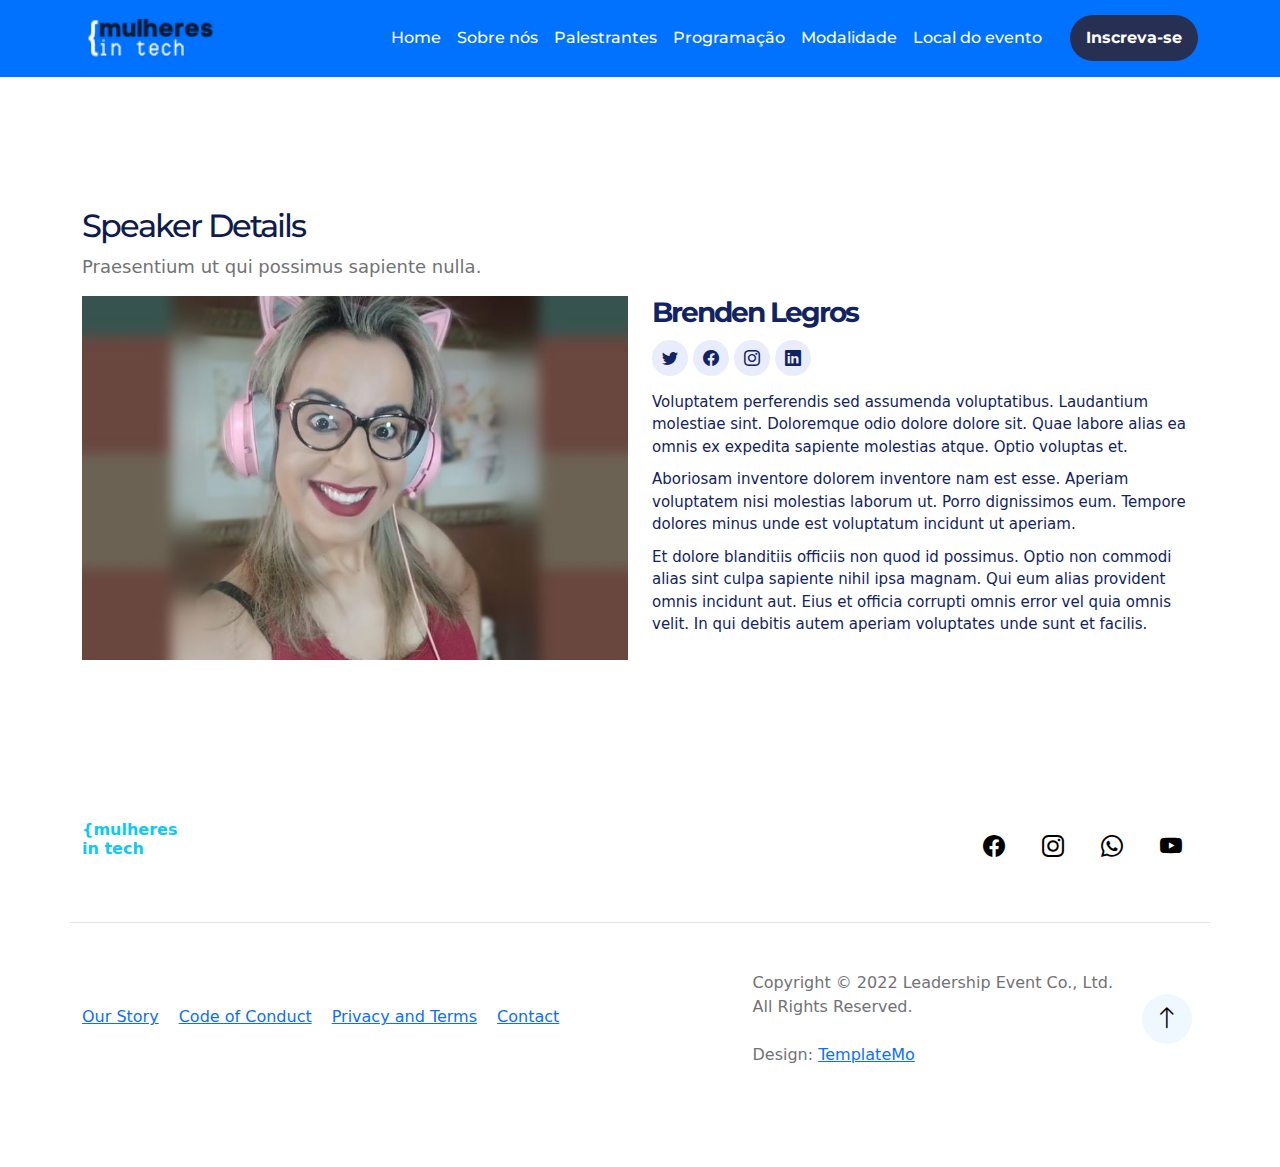
==== speaker-details.html @ 4ff7e5a0 "Atualização_Palestrantes" ====
<!DOCTYPE html>
<html lang="pt">


  <head>
    <meta charset="utf-8">
    <meta name="viewport" content="width=device-width, initial-scale=1">
    <meta name="description" content="">
    <meta name="author" content="">

    <title>Mulheres in Tech | GDSC UFG</title>

    <!-- CSS FILES -->
    <link rel="preconnect" href="https://fonts.googleapis.com">
    <link rel="preconnect" href="https://fonts.gstatic.com" crossorigin>
    <link href= 'https://fonts.googleapis.com/css?family=Montserrat' rel='stylesheet' rel="stylesheet">
    <link href="css/bootstrap.min.css" rel="stylesheet">
    <link href="css/bootstrap-icons.css" rel="stylesheet">
    <link href="css/templatemo-leadership-event.css" rel="stylesheet">    
    
    
    <!-- Vendor CSS Files -->
  <link href="vendor/aos/aos.css" rel="stylesheet">
  <link href="vendor/bootstrap/css/bootstrap.min.css" rel="stylesheet">
  <link href="vendor/bootstrap-icons/bootstrap-icons.css" rel="stylesheet">
  <link href="vendor/glightbox/css/glightbox.min.css" rel="stylesheet">
  <link href="vendor/swiper/swiper-bundle.min.css" rel="stylesheet">

  <!-- Google Fonts -->
  <link href="https://fonts.googleapis.com/css?family=Montserrat:400,500,800" rel="stylesheet">    
</head> 

<body>

  <nav class="navbar navbar-expand-lg">
    <div class="container">

        <button class="navbar-toggler" type="button" data-bs-toggle="collapse" data-bs-target="#navbarNav"
            aria-controls="navbarNav" aria-expanded="false" aria-label="Toggle navigation">
            <span class="navbar-toggler-icon"></span>
        </button>
       
        <a href="index.html" class="navbar-brand mx-auto mx-lg-0">
            <div>      
                <img src="images/logo/logo_MiT.png">
            </div>
            
        </a>

        <a class="nav-link custom-btn btn d-lg-none" href="">Inscreva-se</a>

        <div class="collapse navbar-collapse" id="navbarNav">
            <ul class="navbar-nav ms-auto">
                <li class="nav-item">
                    <a class="nav-link click-scroll" href="#section_1">Home</a>
                </li>

                <li class="nav-item">
                    <a class="nav-link click-scroll" href="#section_2">Sobre nós</a>
                </li>

                <li class="nav-item">
                    <a class="nav-link click-scroll" href="#section_3">Palestrantes</a>
                </li>

                <li class="nav-item">
                    <a class="nav-link click-scroll" href="#section_4">Programação</a>
                </li>

                <li class="nav-item">
                    <a class="nav-link click-scroll" href="#section_5">Modalidade</a>
                </li>

                <li class="nav-item">
                    <a class="nav-link click-scroll" href="#section_6">Local do evento</a>
                </li>                   
                <li class="nav-item">
                    <a class="nav-link custom-btn btn d-none d-lg-block" href="#">Inscreva-se</a>
                </li>
            </ul>
            <div>

            </div>
</nav>
     

    </div>

  <main id="main" class="main-page">

    <!-- ======= Speaker Details Sectionn ======= -->
    <section id="speakers-details">
      <div class="container">
        <div class="section-header">
          <h2>Speaker Details</h2>
          <p>Praesentium ut qui possimus sapiente nulla.</p>
        </div>

        <div class="row">
          <div class="col-md-6">
            <img src="images/avatar/evelyn-mendes-mit.jpg" alt="Speaker 1" class="img-fluid">
          </div>

          <div class="col-md-6">
            <div class="details">
              <h2>Brenden Legros</h2>
              <div class="social">
                <a href=""><i class="bi bi-twitter"></i></a>
                <a href=""><i class="bi bi-facebook"></i></a>
                <a href=""><i class="bi bi-instagram"></i></a>
                <a href=""><i class="bi bi-linkedin"></i></a>
              </div>
              <p>Voluptatem perferendis sed assumenda voluptatibus. Laudantium molestiae sint. Doloremque odio dolore dolore sit. Quae labore alias ea omnis ex expedita sapiente molestias atque. Optio voluptas et.</p>

              <p>Aboriosam inventore dolorem inventore nam est esse. Aperiam voluptatem nisi molestias laborum ut. Porro dignissimos eum. Tempore dolores minus unde est voluptatum incidunt ut aperiam.</p>

              <p>Et dolore blanditiis officiis non quod id possimus. Optio non commodi alias sint culpa sapiente nihil ipsa magnam. Qui eum alias provident omnis incidunt aut. Eius et officia corrupti omnis error vel quia omnis velit. In qui debitis autem aperiam voluptates unde sunt et facilis.</p>
            </div>
          </div>

        </div>
      </div>

    </section>

  </main><!-- End #main -->

  <!-- ======= Footer ======= -->
  
    <footer class="site-footer">
        <div class="container">
            <div class="row align-items-center">

                <div class="col-lg-12 col-12 border-bottom pb-5 mb-5">
                    <div class="d-flex">
                        <a href="index.html" class="navbar-brand">
                            <!--<i class="bi-bullseye brand-logo"></i>-->
                            <span class="brand-text">{Mulheres <br> in Tech</span>
                        </a>

                        <ul class="social-icon ms-auto">
                            <li><a href="#" class="social-icon-link bi-facebook"></a></li>

                            <li><a href="https://www.instagram.com/gdsc_ufg/" class="social-icon-link bi-instagram"></a></li>

                            <li><a href="#" class="social-icon-link bi-whatsapp"></a></li>

                            <li><a href="#" class="social-icon-link bi-youtube"></a></li>
                        </ul>
                    </div>
                </div>

                <div class="col-lg-7 col-12">
                    <ul class="footer-menu d-flex flex-wrap">
                        <li class="footer-menu-item"><a href="#" class="footer-menu-link">Our Story</a></li>

                        <li class="footer-menu-item"><a href="#" class="footer-menu-link">Code of Conduct</a></li>

                        <li class="footer-menu-item"><a href="#" class="footer-menu-link">Privacy and Terms</a></li>

                        <li class="footer-menu-item"><a href="#" class="footer-menu-link">Contact</a></li>
                    </ul>
                </div>


                <div class="col-lg-5 col-12 ms-lg-auto">
                    <div class="copyright-text-wrap d-flex align-items-center">
                        <p class="copyright-text ms-lg-auto me-4 mb-0">Copyright © 2022 Leadership Event Co., Ltd.

                            <br>All Rights Reserved.

                            <br><br>Design: <a title="CSS Templates" rel="sponsored" href="https://templatemo.com"
                                target="_blank">TemplateMo</a>
                        </p>

                        <a href="#section_1" class="bi-arrow-up arrow-icon custom-link"></a>
                    </div>
                </div>

            </div>
        </div>
    </footer>
    
  <a href="#" class="back-to-top d-flex align-items-center justify-content-center"><i class="bi bi-arrow-up-short"></i></a>

  <!-- Vendor JS Files -->
  <script src="vendor/aos/aos.js"></script>
  <script src="vendor/bootstrap/js/bootstrap.bundle.min.js"></script>
  <script src="vendor/glightbox/js/glightbox.min.js"></script>
  <script src="vendor/swiper/swiper-bundle.min.js"></script>
  <script src="vendor/php-email-form/validate.js"></script>

  <!-- Template Main JS File -->
  <script src="assets/js/main.js"></script>

</body>

</html>
---- css/templatemo-leadership-event.css ----
/*
TemplateMo 575 Leadership Event
https://templatemo.com/tm-575-leadership-event
*/


/*---------------------------------------
  CUSTOM PROPERTIES ( VARIABLES )             
-----------------------------------------*/
:root {
  --white-color:                  #ffffff;
  --primary-color:                #0DCAF0; /*cor da logo*/ 
  --secondary-color:              #273053; /*cor do botão inscreva*/
  --section-bg-color:             #f0f8ff;
  --dark-color:                   #000000;
  --navbar-bg-color:              #0072FE;
  --p-color:                      #717275;
  --highlight-icon-color:         #ff0100;

  --body-font-family:             'Montserrat', sans-serif;

  --h1-font-size:                 62px;
  --h2-font-size:                 48px;
  --h3-font-size:                 36px;
  --h4-font-size:                 32px;
  --h5-font-size:                 24px;
  --h6-font-size:                 22px;
  --p-font-size:                  18px;
  --menu-font-size:               16px;
  --copyright-text-font-size:     16px;

  --font-weight-normal:           400;
  --font-weight-medium:           500;
  --font-weight-bold:             700;
}

body {
    background: var(--white-color);
    font-family: var(--body-font-family); 
}


/*---------------------------------------
  TYPOGRAPHY               
-----------------------------------------*/

h2,
h3,
h4,
h5,
h6 {
  color: var(--dark-color);
}

h1,
h2,
h3,
h4,
h5,
h6 {
  font-weight: var(--font-weight-bold);
  letter-spacing: -1px;
}

h1 {
  font-size: var(--h1-font-size);
  letter-spacing: -2px;
  text-transform: lowercase;
}

h2 {
  font-size: var(--h2-font-size);
  letter-spacing: -2px;
}

h3 {
  font-size: var(--h3-font-size);
}

h4 {
  font-size: var(--h4-font-size);
}

h5 {
  font-size: var(--h5-font-size);
  line-height: normal;
}

h6 {
  font-size: var(--h6-font-size);
}

p {
  color: var(--p-color);
  font-size: var(--p-font-size);
  font-weight: var(--font-weight-normal);
}

ul li {
  color: var(--p-color);
  font-size: var(--p-font-size);
  font-weight: var(--font-weight-normal);
}

a, 
button {
  touch-action: manipulation;
  transition: all 0.3s;
}

a {
  color: var(--p-color);
  text-decoration: none;
}

a:hover {
  color: var(--primary-color);
}

::selection {
  background: var(--primary-color);
  color: var(--white-color);
}

::-moz-selection {
  background: var(--primary-color);
  color: var(--white-color);
}

.section-padding {
  padding-top: 120px;
  padding-bottom: 120px;
}

.custom-border-radius {
  border-radius: 20px;
}

b,
strong {
  font-weight: var(--font-weight-bold);
}

.small-title {
  text-transform: lowercase;
}

.avatar-image {
  border: 2px solid var(--white-color);
  border-radius: 100px;
  width: 50px;
  height: 50px;
  object-fit: cover;
}

.avatar-image-left {
  position: relative;
  left: -10px;
}

.avatar-image-left + .avatar-image-left {
  left: -20px;
}

.avatar-image-left + .avatar-image-left + .avatar-image-left {
  left: -30px;
}

.avatar-image-left + .avatar-image-left + .avatar-image-left + .avatar-image-left {
  left: -40px;
}

.avatar-info {
  display: inline-block;
  vertical-align: top;
}


/*---------------------------------------
  CUSTOM ICON               
-----------------------------------------*/
.custom-icon {
  display: inline-block;
  height: 45px;
  width: 45px;
  line-height: 45px;
  border: 2px solid var(--white-color);
  text-align: center;
  border-radius: 50%;
  font-size: 20px;
  position: relative;
}

.custom-icon::before,
.custom-icon::after {
  box-sizing: inherit;
  content: "";
  position: absolute;
  width: 100%;
  height: 100%;
  left: 0;
  top: 0;
  border-radius: 50%;
}

.custom-icon::before {
  border: 2px solid transparent;
}

.custom-icon::after {
  border: 0 solid transparent;
}

.custom-icon:hover {
  border-color: transparent;
}

.custom-icon:hover::before {
  border-top-color: var(--primary-color);
  border-right-color: var(--primary-color);
  border-bottom-color: var(--primary-color);
  transition: border-top-color .15s linear,border-right-color .15s linear .1s,border-bottom-color .15s linear .2s;
}

.custom-icon:hover::after {
  border-top: 2px solid var(--primary-color);
  border-left-width: 2px;
  border-right-width: 2px;
  transform: rotate(270deg);
  transition: transform .4s linear 0s,border-left-width 0s linear .35s;
}


/*---------------------------------------
  CUSTOM BUTTON               
-----------------------------------------*/
.custom-btn,
.navbar-expand-lg .navbar-nav .nav-link.custom-btn,
.navbar-nav .nav-link.custom-btn {
  background: var(--navbar-bg-color);
  border-radius: 100px;
  color: var(--white-color);
  font-size: var(--copyright-text-font-size);
  font-weight: var(--font-weight-bold);
  padding: 10px 15px;
}

.navbar-expand-lg .navbar-nav .nav-link.custom-btn,
.navbar-nav .nav-link.custom-btn {
  background: var(--secondary-color);
}

.navbar-expand-lg .navbar-nav .nav-link.custom-btn,
.navbar-nav .nav-link.custom-btn {
  margin-left: 20px;
}

.custom-border-btn {
  background: transparent;
  border: 2px solid var(--primary-color);
  color: var(--primary-color);
}

.custom-btn:hover,
.navbar-expand-lg .navbar-nav .nav-link.custom-btn:hover,
.navbar-nav .nav-link.custom-btn:hover {
  background: var(--primary-color);
  box-shadow: 0 1rem 3rem rgba(0,0,0,.175);
  color: var(--white-color);
}


/*---------------------------------------
  NAVIGATION              
-----------------------------------------*/
.sticky-wrapper {
  background: var(--navbar-bg-color);
}

.navbar {
  background: var(--navbar-bg-color);
  z-index: 9;
  right: 0;
  left: 0;
  transition: all 0.3s;
  padding-top: 10px;
  padding-bottom: 10px;
}

.navbar-brand {
  font-size: 40px;
  line-height: 1.2rem;
  font-weight: var(--font-weight-bold);
  color: var(--primary-color);
  text-transform: lowercase;
}

.brand-logo {
  font-size: 38px;
}

.brand-text {
  display: inline-block;
  vertical-align: top;
}

.navbar-expand-lg .navbar-nav .nav-link {
  padding-right: 20px;
  padding-left: 20px;
}

.navbar-nav .nav-link {
  color: var(--white-color);
  font-size: var(--menu-font-size);
  font-weight: var(--font-weight-medium);
  padding-top: 15px;
  padding-bottom: 15px;
}

.navbar-nav .nav-link.active, 
.navbar-nav .nav-link:hover {
  color: var(--primary-color);
}

.navbar-toggler {
  border: 0;
  padding: 0;
  cursor: pointer;
  margin: 0;
  width: 30px;
  height: 35px;
  outline: none;
}

.navbar-toggler:focus {
  outline: none;
  box-shadow: none;
}

.navbar-toggler[aria-expanded="true"] .navbar-toggler-icon {
  background: transparent;
}

.navbar-toggler[aria-expanded="true"] .navbar-toggler-icon:before,
.navbar-toggler[aria-expanded="true"] .navbar-toggler-icon:after {
  transition: top 300ms 50ms ease, -webkit-transform 300ms 350ms ease;
  transition: top 300ms 50ms ease, transform 300ms 350ms ease;
  transition: top 300ms 50ms ease, transform 300ms 350ms ease, -webkit-transform 300ms 350ms ease;
  top: 0;
}

.navbar-toggler[aria-expanded="true"] .navbar-toggler-icon:before {
  transform: rotate(45deg);
}

.navbar-toggler[aria-expanded="true"] .navbar-toggler-icon:after {
  transform: rotate(-45deg);
}

.navbar-toggler .navbar-toggler-icon {
  background: var(--white-color);
  transition: background 10ms 300ms ease;
  display: block;
  width: 30px;
  height: 2px;
  position: relative;
}

.navbar-toggler .navbar-toggler-icon:before,
.navbar-toggler .navbar-toggler-icon:after {
  transition: top 300ms 350ms ease, -webkit-transform 300ms 50ms ease;
  transition: top 300ms 350ms ease, transform 300ms 50ms ease;
  transition: top 300ms 350ms ease, transform 300ms 50ms ease, -webkit-transform 300ms 50ms ease;
  position: absolute;
  right: 0;
  left: 0;
  background: var(--white-color);
  width: 30px;
  height: 2px;
  content: '';
}

.navbar-toggler .navbar-toggler-icon::before {
  top: -8px;
}

.navbar-toggler .navbar-toggler-icon::after {
  top: 8px;
}


/*---------------------------------------
  HIGHLIGHT              
-----------------------------------------*/
.highlight {
  background: var(--navbar-bg-color);
  padding-bottom: 16px;
}

.highlight-thumb {
  position: relative;
  overflow: hidden;
  margin-top: 24px;
  margin-bottom: 24px;
}

.highlight-thumb::after {
  content: "";
  background: rgba(0, 0, 0, 0.45);
  position: absolute;
  top: 0;
  left: 0;
  width: 100%;
  height: 100%;
  pointer-events: none;
}

.highlight-thumb:hover .highlight-title {
  opacity: 0;
  visibility: hidden;
}

.highlight-thumb:hover .highlight-icon {
  opacity: 1;
  visibility: visible;
}

.highlight-thumb:hover .highlight-image {
  transform: scale(1.2);
}

.highlight-info {
  position: absolute;
  z-index: 2;
  top: 50%;
  left: 50%;
  transform: translate(-50%, -50%);
  width: 100%;
  text-align: center;
}

.highlight-image {
  display: block;
  width: 100%;
  transition: transform 2s;
}

.highlight-title {
  color: var(--white-color);
  transition: opacity 1s;
  margin-bottom: 0;
}

.highlight-icon {
  color: var(--highlight-icon-color);
  font-size: var(--h1-font-size);
  opacity: 0;
  transition: transform 1s;
  visibility: hidden;
  position: absolute;
  z-index: 2;
  top: 50%;
  left: 50%;
  transform: translate(-50%, -50%);
}

.highlight-icon:hover {
  color: var(--white-color);
}


/*---------------------------------------
  HERO              
-----------------------------------------*/
.hero {
  position: relative;
  height: calc(90vh - 84px);
}

.hero::after {
  content: "";
  background: rgba(0, 0, 0, 0) linear-gradient(rgba(39, 48, 83, 0.1) 0%, rgb(39, 48, 83) 100%) repeat scroll 0% 0%;
  position: absolute;
  top: 0;
  right: 0;
  bottom: 0;
  left: 0;
  margin-bottom: -5px;
}

.hero-text {
  position: absolute;
  z-index: 2;
  top: 50%;
  left: 50%;
  transform: translate(-50%, -50%);
  text-align: center;
}

.hero .arrow-icon {
  position: relative;
  top: 50px;
}

.video-wrap {
  z-index: -100;
}

.custom-video {
  position: absolute;
  top: 0;
  left: 0;
  object-fit: cover;
  width: 100%;
  height: 100%;
}

.date-text,
.location-text {
  border: 1px solid var(--white-color);
  color: var(--white-color);
  display: inline-block;
  padding: 10px 20px;
}

.date-text {
  border-right: 0;
}


/*---------------------------------------
  SPEAKERS              
-----------------------------------------*/
.speakers {
  background: var(--section-bg-color);
}

.speakers-thumb {
  position: relative;
}

.speakers-thumb-small {
  margin-top: 24px;
}

.speakers-thumb:hover .speakers-info::before {
  background: var(--primary-color);
  width: 100%;
  padding: 15px;
}

.speakers-thumb:hover .speakers-title,
.speakers-thumb:hover .speakers-text {
  color: var(--white-color);
}

.speakers-info {
  background: var(--white-color);
  box-shadow: 0 1rem 3rem rgba(0,0,0,.175);
  position: absolute;
  bottom: 0;
  right: 0;
  left: 0;
  margin: 20px;
  padding: 5px 15px;
}

.speakers-info::before {
  content: "";
  position: absolute;
  top: 0;
  left: 0;
  bottom: 0;
  background: var(--primary-color);
  width: 5px;
  height: 10%;
  transition: all 1s;
}

.speakers-image {
  width: 110%;
}

.speakers-text-info {
  padding: 100px;
}

.speakers-title,
.speakers-text {
  position: relative;
}

.speakers-text {
  font-size: 11px;
  text-transform: uppercase;
}

.speakers-featured-text {
  background: var(--secondary-color);
  border-radius: 5px;
  color: var(--white-color);
  position: absolute;
  top: 0;
  right: 0;
  font-size: 12px;
  text-transform: lowercase;
  margin: 10px;
  padding: 5px 12px;
}

.speakers-thumb .social-icon {
  position: absolute;
  right: 0;
  bottom: 0;
  margin: 10spx;
}

.speakers-thumb .social-icon {
  opacity: 0;
  transition: opacity all 1s;
}

.speakers-thumb:hover .social-icon {
  opacity: 1;
  transition-delay: 1s;
}

.sponsor-image {
  max-width: 130px;
  margin: 10px auto;
  height: auto;
}


/*---------------------------------------
  SCHEDULE              
-----------------------------------------*/
.nav-tabs {
  border-bottom: 0;
}

.nav-tabs .nav-link,
.nav-tabs .nav-link span {
  display: block;
  text-align: left;
}

.nav-tabs .nav-link span {
  display: block;
}

.nav-tabs .nav-link small {
  display: block;
  font-size: 18px;
  font-weight: normal;
  color: var(--p-color);
}

.nav-tabs .nav-link {
  background: var(--white-color);
  border-radius: 0;
  border: 0;
  border-left: 3px solid var(--section-bg-color);
  padding: 20px 30px;
  transition: all 0.3s;
  width: 25%;
}

.nav-tabs .nav-link:first-child {
  border-left-color: transparent;
}

.nav-tabs .nav-item.show .nav-link, 
.nav-tabs .nav-link.active,
.nav-tabs .nav-link:focus, 
.nav-tabs .nav-link:hover {
  border-left-color: var(--primary-color);
  box-shadow: 0 1rem 3rem rgba(0,0,0,.175);
}

.nav-tabs .nav-link.active h3,
.nav-tabs .nav-link:focus h3, 
.nav-tabs .nav-link:hover h3 {
  color: var(--primary-color);
}

.schedule-image {
  border-radius: 20px;
}


/*---------------------------------------
  CALL TO ACTION              
-----------------------------------------*/
.call-to-action {
  background-image: url('../images/terren-hurst-blgOFmPIlr0-unsplash.jpg');
  background-repeat: no-repeat;
  background-position: top;
  background-size: cover;
  background-attachment: fixed;
  position: relative;
}

.call-to-action::after {
  content: "";
  background: rgba(0, 0, 0, 0.45);
  position: absolute;
  top: 0;
  left: 0;
  width: 100%;
  height: 100%;
  pointer-events: none;
}

.call-to-action .row {
  position: relative;
  z-index: 2;
}

.call-to-action .custom-btn {
  background: var(--white-color);
  color: var(--dark-color);
}

.call-to-action .custom-btn:hover {
  background: var(--primary-color);
  color: var(--white-color);
}


/*---------------------------------------
  PRICING              
-----------------------------------------*/
.pricing-thumb {
  border-radius: 20px;
  position: relative;
  overflow: hidden;
}

.pricing-title-wrap,
.pricing-body {
  padding: 40px;
}

.pricing-title-wrap {
  background: var(--navbar-bg-color);
  padding: 20px 40px;
}

.pricing-title {
  color: var(--white-color);
}


/*---------------------------------------
  VENUE               
-----------------------------------------*/
.venue {
  background: var(--section-bg-color);
}

.venue-thumb {
  border-radius: 20px;
  position: relative;
  overflow: hidden;
}

.venue-info-title,
.venue-info-body {
  padding: 40px;
}

.venue-info-title {
  background: var(--navbar-bg-color);
  padding: 20px 40px;
}

.google-map {
  border-radius: 20px;
}


/*---------------------------------------
  CONTACT              
-----------------------------------------*/
.contact {
  background-image: url('../images/maria-stewart-p4tj0g-_aMM-unsplash.jpg');
  background-repeat: no-repeat;
  background-position: center;
  background-size: cover;
  background-attachment: fixed;
}

.contact-form {
  position: relative;
  overflow: hidden;
  border-radius: 20px;
}

.contact-form h2 {
  background: var(--navbar-bg-color);
  color: var(--white-color);
  padding: 30px 50px;
}

.contact-form .row {
  padding: 50px;
}

.arrow-icon {
  background: var(--section-bg-color);
  border-radius: 100px;
  color: var(--dark-color);
  font-size: var(--h5-font-size);
  width: 50px;
  height: 50px;
  line-height: 50px;
  text-align: center;
  display: inline-block;
  margin: auto;
}

.arrow-icon:hover {
  background: var(--primary-color);
  color: var(--white-color);
}


/*---------------------------------------
  CUSTOM FORM               
-----------------------------------------*/
.custom-form .form-control {
  background: var(--section-bg-color);
  border: 0;
  margin-bottom: 24px;
  padding-top: 13px;
  padding-bottom: 13px;
}

.custom-form button[type="submit"] {
  background: var(--primary-color);
  border-radius: 100px;
  color: var(--white-color);
  font-weight: var(--font-weight-bold);
  transition: all 0.3s;
  margin-bottom: 0;
}

.custom-form button[type="submit"]:hover,
.custom-form button[type="submit"]:focus {
  background: var(--navbar-bg-color);
}


/*---------------------------------------
  SITE FOOTER              
-----------------------------------------*/
.site-footer {
  padding-top: 100px;
  padding-bottom: 100px;
}

.site-footer .navbar-brand {
  color: var(--primary-color);
}

.site-footer .social-icon-link {
  font-size: var(--h6-font-size);
  width: 50px;
  height: 50px;
  line-height: 50px;
}

.site-footer .copyright-text {
  font-size: var(--copyright-text-font-size);
}

.footer-menu {
  margin: 0;
  padding: 0;
}

.footer-menu-item {
  list-style: none;
}

.footer-menu-link {
  font-size: var(--copyright-text-font-size);
  display: inline-block;
  vertical-align: top;
  margin-right: 20px;
}


/*---------------------------------------
  SOCIAL ICON               
-----------------------------------------*/
.social-icon {
  margin: 0;
  padding: 0;
}

.social-icon li {
  list-style: none;
  display: inline-block;
  vertical-align: top;
}

.social-icon-link {
  background: var(--white-color);
  border-radius: 100px;
  font-size: var(--p-font-size);
  color: var(--dark-color);
  display: inline-block;
  vertical-align: top;
  margin: 2px;
  width: 30px;
  height: 30px;
  line-height: 30px;
  text-align: center;
}

.social-icon-link:hover {
  background: var(--primary-color);
  color: var(--white-color);
}


/*---------------------------------------
  RESPONSIVE STYLES               
-----------------------------------------*/
@media screen and (max-width: 1500px) {
   .speakers-text-info {
    padding: 50px;
  }
}

@media screen and (max-width: 991px) {
  h1 {
    font-size: 48px;
  }

  h2 {
    font-size: 36px;
  }

  h3 {
    font-size: 32px;
  }

  h4 {
    font-size: 28px;
  }

  h5 {
    font-size: 20px;
  }

  h6 {
    font-size: 18px;
  }

  .section-padding,
  .site-footer {
    padding-top: 80px;
    padding-bottom: 80px;
  }

  .custom-btn {
    font-size: var(--copyright-text-font-size);
    padding: 8px 16px;
  }

  .navbar-expand-lg .navbar-nav .nav-link {
    padding-left: 0;
  }

  .navbar-nav .nav-link {
    padding-top: 10px;
    padding-bottom: 10px;
  }

  .hero {
    height: calc(75vh - 78.39px);
  }

  .nav-tabs .nav-link {
    width: 50%;
  }

  .copyright-text-wrap {
    margin-top: 20px;
  }
}

@media screen and (max-width: 480px) {
  h1 {
    font-size: 38px;
  }

  h2 {
    font-size: 32px;
  }

  h3 {
    font-size: 28px;
  }

  h4 {
    font-size: 24px;
  }

  h5 {
    font-size: 20px;
  }

  .navbar-brand {
    font-size: 16px;
  }

  .custom-btn {
    font-size: 13px;
    padding: 6px 12px;
  }

  .nav-tabs .nav-link {
    margin-right: 0;
    margin-left: 0;
    padding: 15px;
  }

  .hero-text {
    width: 100%;
  }

  .site-footer .social-icon-link {
    width: 35px;
    height: 35px;
    line-height: 35px;
  }

  .footer-menu-link {
    margin-left: 10px;
    margin-right: 10px;
  }

  .footer-menu,
  .copyright-text-wrap {
    justify-content: center;
  }
}

img {
  width: 125%; /*aumenta o tamanho da imaggem (logo)*/
}



body {
  background: #fff;
  color: #2f3138;
  font-family: "Montserrat", sans-serif;
}

a {
  color: #0DCAF0;
  text-decoration: none;
  transition: 0.5s;
}

a:hover,
a:active,
a:focus {
  color: #0DCAF0;
  outline: none;
  text-decoration: none;
}

p {
  padding: 0;
  margin: 0 0 30px 0;
}

h1,
h2,
h3,
h4,
h5,
h6 {
  font-family: "Montserrat", sans-serif;
  font-weight: 400;
  margin: 0 0 20px 0;
  padding: 0;
  color: #0e1b4d;
}

.main-page {
  margin-top: 70px;
}

/* Prelaoder */
#preloader {
  position: fixed;
  left: 0;
  top: 0;
  z-index: 999;
  width: 100%;
  height: 100%;
  overflow: visible;
  background: #fff url("../img/preloader.svg") no-repeat center center;
}

/*--------------------------------------------------------------
# Back to top button
--------------------------------------------------------------*/
.back-to-top {
  position: fixed;
  visibility: hidden;
  opacity: 0;
  right: 15px;
  bottom: 15px;
  z-index: 996;
  background: #0DCAF0;
  width: 40px;
  height: 40px;
  border-radius: 50px;
  transition: all 0.4s;
}

.back-to-top i {
  font-size: 28px;
  color: #fff;
  line-height: 0;
}

.back-to-top:hover {
  background: #f94a6a;
  color: #fff;
}

.back-to-top.active {
  visibility: visible;
  opacity: 1;
}


/*--------------------------------------------------------------
# Navigation Menu
--------------------------------------------------------------*/
/**
* Desktop Navigation 
*/
.navbar {
  padding: 0;
}

.navbar ul {
  margin: 0;
  padding: 0;
  display: flex;
  list-style: none;
  align-items: center;
}

.navbar li {
  position: relative;
}

.navbar>ul>li {
  white-space: nowrap;
  padding: 10px 0 10px 12px;
}

.navbar a,
.navbar a:focus {
  display: flex;
  align-items: center;
  justify-content: space-between;
  color: rgba(202, 206, 221, 0.8);
  font-family: "Montserrat", sans-serif;
  font-weight: 600;
  font-size: 14px;
  white-space: nowrap;
  transition: 0.3s;
  position: relative;
  padding: 6px 4px;
}

.navbar a i,
.navbar a:focus i {
  font-size: 12px;
  line-height: 0;
  margin-left: 5px;
}

.navbar>ul>li>a:before {
  content: "";
  position: absolute;
  width: 0;
  height: 2px;
  bottom: -6px;
  left: 0;
  background-color: #0DCAF0;
  visibility: hidden;
  transition: all 0.3s ease-in-out 0s;
}

.navbar a:hover:before,
.navbar li:hover>a:before,
.navbar .active:before {
  visibility: visible;
  width: 100%;
}

.navbar a:hover,
.navbar .active,
.navbar .active:focus,
.navbar li:hover>a {
  color: #fff;
}

.navbar .dropdown ul {
  display: block;
  position: absolute;
  left: 12px;
  top: calc(100% + 30px);
  margin: 0;
  padding: 10px 0;
  z-index: 99;
  opacity: 0;
  visibility: hidden;
  background: #fff;
  box-shadow: 0px 0px 30px rgba(127, 137, 161, 0.25);
  transition: 0.3s;
}

.navbar .dropdown ul li {
  min-width: 200px;
}

.navbar .dropdown ul a {
  padding: 10px 20px;
  font-size: 14px;
  text-transform: none;
  color: #060c22;
}

.navbar .dropdown ul a i {
  font-size: 12px;
}

.navbar .dropdown ul a:hover,
.navbar .dropdown ul .active:hover,
.navbar .dropdown ul li:hover>a {
  color: #0DCAF0;
}

.navbar .dropdown:hover>ul {
  opacity: 1;
  top: 100%;
  visibility: visible;
}

.navbar .dropdown .dropdown ul {
  top: 0;
  left: calc(100% - 30px);
  visibility: hidden;
}

.navbar .dropdown .dropdown:hover>ul {
  opacity: 1;
  top: 0;
  left: 100%;
  visibility: visible;
}

@media (max-width: 1366px) {
  .navbar .dropdown .dropdown ul {
    left: -90%;
  }

  .navbar .dropdown .dropdown:hover>ul {
    left: -100%;
  }
}

/**
* Mobile Navigation 
*/
.mobile-nav-toggle {
  color: #fff;
  font-size: 28px;
  cursor: pointer;
  display: none;
  line-height: 0;
  transition: 0.5s;
}

@media (max-width: 991px) {
  .mobile-nav-toggle {
    display: block;
  }

  .navbar ul {
    display: none;
  }
}

.navbar-mobile {
  position: fixed;
  overflow: hidden;
  top: 0;
  right: 0;
  left: 0;
  bottom: 0;
  background: rgba(0, 0, 0, 0.9);
  transition: 0.3s;
  z-index: 999;
}

.navbar-mobile .mobile-nav-toggle {
  position: absolute;
  top: 15px;
  right: 15px;
}

.navbar-mobile ul {
  display: block;
  position: absolute;
  top: 55px;
  right: 15px;
  bottom: 15px;
  left: 15px;
  padding: 10px 0;
  background-color: #fff;
  overflow-y: auto;
  transition: 0.3s;
}

.navbar-mobile>ul>li {
  padding: 0;
}

.navbar-mobile a:hover:before,
.navbar-mobile li:hover>a:before,
.navbar-mobile .active:before {
  visibility: hidden;
}

.navbar-mobile a,
.navbar-mobile a:focus {
  padding: 10px 20px;
  font-size: 15px;
  color: #060c22;
}

.navbar-mobile a:hover,
.navbar-mobile .active,
.navbar-mobile li:hover>a {
  color: #0DCAF0;
}

.navbar-mobile .getstarted,
.navbar-mobile .getstarted:focus {
  margin: 15px;
}

.navbar-mobile .dropdown ul {
  position: static;
  display: none;
  margin: 10px 20px;
  padding: 10px 0;
  z-index: 99;
  opacity: 1;
  visibility: visible;
  background: #fff;
  box-shadow: 0px 0px 30px rgba(127, 137, 161, 0.25);
}

.navbar-mobile .dropdown ul li {
  min-width: 200px;
}

.navbar-mobile .dropdown ul a {
  padding: 10px 20px;
}

.navbar-mobile .dropdown ul a i {
  font-size: 12px;
}

.navbar-mobile .dropdown ul a:hover,
.navbar-mobile .dropdown ul .active:hover,
.navbar-mobile .dropdown ul li:hover>a {
  color: #0DCAF0;
}

.navbar-mobile .dropdown>.dropdown-active {
  display: block;
}

/*--------------------------------------------------------------
# Hero Section
--------------------------------------------------------------*/
#hero {
  width: 100%;
  height: 100vh;
  background: url(../img/hero-bg.jpg) top center;
  background-size: cover;
  overflow: hidden;
  position: relative;
}

@media (min-width: 1024px) {
  #hero {
    background-attachment: fixed;
  }
}

#hero:before {
  content: "";
  background: rgba(6, 12, 34, 0.8);
  position: absolute;
  bottom: 0;
  top: 0;
  left: 0;
  right: 0;
}

#hero .hero-container {
  position: absolute;
  bottom: 0;
  left: 0;
  top: 90px;
  right: 0;
  display: flex;
  justify-content: center;
  align-items: center;
  flex-direction: column;
  text-align: center;
  padding: 0 15px;
}

@media (max-width: 991px) {
  #hero .hero-container {
    top: 70px;
  }
}

#hero h1 {
  color: #fff;
  font-family: "Montserrat", sans-serif;
  font-size: 56px;
  font-weight: 600;
  text-transform: uppercase;
}

#hero h1 span {
  color: #0DCAF0;
}

@media (max-width: 991px) {
  #hero h1 {
    font-size: 34px;
  }
}

#hero p {
  color: #ebebeb;
  font-weight: 700;
  font-size: 20px;
}

@media (max-width: 991px) {
  #hero p {
    font-size: 16px;
  }
}

#hero .play-btn {
  width: 94px;
  height: 94px;
  background: radial-gradient(#0DCAF0 50%, rgba(39, 48, 83, 0.15) 80%);
  border-radius: 50%;
  display: block;
  position: relative;
  overflow: hidden;
}

#hero .play-btn::after {
  content: "";
  position: absolute;
  left: 50%;
  top: 50%;
  transform: translateX(-40%) translateY(-50%);
  width: 0;
  height: 0;
  border-top: 10px solid transparent;
  border-bottom: 10px solid transparent;
  border-left: 15px solid #fff;
  z-index: 100;
  transition: all 400ms cubic-bezier(0.55, 0.055, 0.675, 0.19);
}

#hero .play-btn:before {
  content: "";
  position: absolute;
  width: 120px;
  height: 120px;
  -webkit-animation-delay: 0s;
  animation-delay: 0s;
  -webkit-animation: pulsate-btn 2s;
  animation: pulsate-btn 2s;
  -webkit-animation-direction: forwards;
  animation-direction: forwards;
  -webkit-animation-iteration-count: infinite;
  animation-iteration-count: infinite;
  -webkit-animation-timing-function: steps;
  animation-timing-function: steps;
  opacity: 1;
  border-radius: 50%;
  border: 2px solid rgba(163, 163, 163, 0.4);
  top: -15%;
  left: -15%;
  background: rgba(198, 16, 0, 0);
}

#hero .play-btn:hover::after {
  border-left: 15px solid #0DCAF0;
  transform: scale(20);
}

#hero .play-btn:hover::before {
  content: "";
  position: absolute;
  left: 50%;
  top: 50%;
  transform: translateX(-40%) translateY(-50%);
  width: 0;
  height: 0;
  border: none;
  border-top: 10px solid transparent;
  border-bottom: 10px solid transparent;
  border-left: 15px solid #fff;
  z-index: 200;
  -webkit-animation: none;
  animation: none;
  border-radius: 0;
}

#hero .about-btn {
  font-family: "Montserrat", sans-serif;
  font-weight: 500;
  font-size: 14px;
  letter-spacing: 1px;
  display: inline-block;
  padding: 12px 32px;
  border-radius: 50px;
  transition: 0.5s;
  line-height: 1;
  margin: 10px;
  color: #fff;
  -webkit-animation-delay: 0.8s;
  animation-delay: 0.8s;
  border: 2px solid #0DCAF0;
}

#hero .about-btn:hover {
  background: #0DCAF0;
  color: #fff;
}

@-webkit-keyframes pulsate-btn {
  0% {
    transform: scale(0.6, 0.6);
    opacity: 1;
  }

  100% {
    transform: scale(1, 1);
    opacity: 0;
  }
}

@keyframes pulsate-btn {
  0% {
    transform: scale(0.6, 0.6);
    opacity: 1;
  }

  100% {
    transform: scale(1, 1);
    opacity: 0;
  }
}

/*--------------------------------------------------------------
# About Section
--------------------------------------------------------------*/
#about {
  background: url("../img/about-bg.jpg");
  background-size: cover;
  overflow: hidden;
  position: relative;
  color: #fff;
  padding: 60px 0 40px 0;
}

@media (min-width: 1024px) {
  #about {
    background-attachment: fixed;
  }
}

#about:before {
  content: "";
  background: rgba(13, 20, 41, 0.8);
  position: absolute;
  bottom: 0;
  top: 0;
  left: 0;
  right: 0;
}

#about h2 {
  font-size: 36px;
  font-weight: bold;
  margin-bottom: 10px;
  color: #fff;
}

#about h3 {
  font-size: 18px;
  font-weight: bold;
  text-transform: uppercase;
  margin-bottom: 10px;
  color: #fff;
}

#about p {
  font-size: 14px;
  margin-bottom: 20px;
  color: #fff;
}

/*--------------------------------------------------------------
# Speakers Section
--------------------------------------------------------------*/
#speakers {
  padding: 60px 0 30px 0;
}

#speakers .speaker {
  position: relative;
  overflow: hidden;
  margin-bottom: 30px;
}

#speakers .speaker .details {
  background: rgba(6, 12, 34, 0.76);
  position: absolute;
  left: 0;
  bottom: -40px;
  right: 0;
  text-align: center;
  padding-top: 10px;
  transition: all 300ms cubic-bezier(0.645, 0.045, 0.355, 1);
}

#speakers .speaker .details h3 {
  color: #fff;
  font-size: 22px;
  font-weight: 600;
  margin-bottom: 5px;
}

#speakers .speaker .details p {
  color: #fff;
  font-size: 15px;
  margin-bottom: 10px;
  font-style: italic;
}

#speakers .speaker .details .social {
  height: 40px;
}

#speakers .speaker .details .social i {
  line-height: 0;
  margin: 0 2px;
}

#speakers .speaker .details a {
  color: #fff;
}

#speakers .speaker .details a:hover {
  color: #0DCAF0;
}

#speakers .speaker:hover .details {
  bottom: 0;
}

#speakers-details {
  padding: 60px 0;
}

#speakers-details .details h2 {
  color: #112363;
  font-size: 28px;
  font-weight: 700;
  margin-bottom: 10px;
}

#speakers-details .details .social {
  margin-bottom: 15px;
}

#speakers-details .details .social a {
  background: #e9edfb;
  color: #112363;
  line-height: 1;
  display: inline-block;
  text-align: center;
  border-radius: 50%;
  width: 36px;
  height: 36px;
  display: inline-flex;
  align-items: center;
  justify-content: center;
}

#speakers-details .details .social a:hover {
  background: #0DCAF0;
  color: #fff;
}

#speakers-details .details .social a i {
  font-size: 16px;
  line-height: 0;
}

#speakers-details .details p {
  color: #112363;
  font-size: 15px;
  margin-bottom: 10px;
}

/*--------------------------------------------------------------
# Schedule Section
--------------------------------------------------------------*/
#schedule {
  padding: 60px 0 60px 0;
}

#schedule .nav-tabs {
  text-align: center;
  margin: auto;
  display: block;
  border-bottom: 0;
  margin-bottom: 30px;
}

#schedule .nav-tabs li {
  display: inline-block;
  margin-bottom: 0;
}

#schedule .nav-tabs a {
  border: none;
  border-radius: 50px;
  font-weight: 600;
  background-color: #0e1b4d;
  color: #fff;
  padding: 10px 100px;
}

@media (max-width: 991px) {
  #schedule .nav-tabs a {
    padding: 8px 60px;
  }
}

@media (max-width: 767px) {
  #schedule .nav-tabs a {
    padding: 8px 50px;
  }
}

@media (max-width: 480px) {
  #schedule .nav-tabs a {
    padding: 8px 30px;
  }
}

#schedule .nav-tabs a.active {
  background-color: #0DCAF0;
  color: #fff;
}

#schedule .sub-heading {
  text-align: center;
  font-size: 18px;
  font-style: italic;
  margin: 0 auto 20px auto;
}

@media (min-width: 991px) {
  #schedule .sub-heading {
    width: 75%;
  }
}

#schedule .tab-pane {
  transition: ease-in-out 0.2s;
}

#schedule .schedule-item {
  border-bottom: 1px solid #cad4f6;
  padding-top: 15px;
  padding-bottom: 15px;
  transition: background-color ease-in-out 0.3s;
}

#schedule .schedule-item:hover {
  background-color: #fff;
}

#schedule .schedule-item time {
  padding-bottom: 5px;
  display: inline-block;
}

#schedule .schedule-item .speaker {
  width: 60px;
  height: 60px;
  overflow: hidden;
  border-radius: 50%;
  float: left;
  margin: 0 10px 10px 0;
}

#schedule .schedule-item .speaker img {
  height: 100%;
  transform: translateX(-50%);
  margin-left: 50%;
  transition: all ease-in-out 0.3s;
}

#schedule .schedule-item h4 {
  font-size: 18px;
  font-weight: 600;
  margin-bottom: 5px;
}

#schedule .schedule-item h4 span {
  font-style: italic;
  color: #19328e;
  font-weight: normal;
  font-size: 16px;
}

#schedule .schedule-item p {
  font-style: italic;
  color: #152b79;
  margin-bottom: 0;
}

/*--------------------------------------------------------------
# Venue Section
--------------------------------------------------------------*/
#venue {
  padding: 60px 0;
}

#venue .container-fluid {
  margin-bottom: 3px;
}

#venue .venue-map iframe {
  width: 100%;
  height: 100%;
  min-height: 300px;
}

#venue .venue-info {
  background: url("../img/venue-info-bg.jpg") top center no-repeat;
  background-size: cover;
  position: relative;
  padding-top: 60px;
  padding-bottom: 60px;
}

#venue .venue-info:before {
  content: "";
  background: rgba(13, 20, 41, 0.8);
  position: absolute;
  bottom: 0;
  top: 0;
  left: 0;
  right: 0;
}

#venue .venue-info h3 {
  font-size: 36px;
  font-weight: 700;
  color: #fff;
}

@media (max-width: 574px) {
  #venue .venue-info h3 {
    font-size: 24px;
  }
}

#venue .venue-info p {
  color: #fff;
  margin-bottom: 0;
}

#venue .venue-gallery-container {
  padding-right: 12px;
}

#venue .venue-gallery {
  overflow: hidden;
  border-right: 3px solid #fff;
  border-bottom: 3px solid #fff;
}

#venue .venue-gallery img {
  transition: all ease-in-out 0.4s;
}

#venue .venue-gallery:hover img {
  transform: scale(1.1);
}

/*--------------------------------------------------------------
# Hotels Section
--------------------------------------------------------------*/
#hotels {
  padding: 60px 0;
}

#hotels .hotel {
  border: 1px solid #e0e5fa;
  background: #fff;
  margin-bottom: 30px;
}

#hotels .hotel:hover .hotel-img img {
  transform: scale(1.1);
}

#hotels .hotel-img {
  overflow: hidden;
  margin-bottom: 15px;
}

#hotels .hotel-img img {
  transition: 0.3s ease-in-out;
}

#hotels h3 {
  font-weight: 600;
  font-size: 20px;
  margin-bottom: 5px;
  padding: 0 20px;
}

#hotels a {
  color: #152b79;
}

#hotels a:hover {
  color: #0DCAF0;
}

#hotels .stars {
  padding: 0 20px;
  margin-bottom: 5px;
}

#hotels .stars i {
  color: rgb(255, 195, 29);
}

#hotels p {
  padding: 0 20px;
  margin-bottom: 20px;
  color: #060c22;
  font-style: italic;
  font-size: 15px;
}

/*--------------------------------------------------------------
# Gallery Section
--------------------------------------------------------------*/
#gallery {
  padding: 60px;
  overflow: hidden;
}

#gallery .swiper-pagination {
  margin-top: 20px;
  position: relative;
}

#gallery .swiper-pagination .swiper-pagination-bullet {
  width: 12px;
  height: 12px;
  background-color: #fff;
  opacity: 1;
  border: 1px solid #0DCAF0;
}

#gallery .swiper-pagination .swiper-pagination-bullet-active {
  background-color: #0DCAF0;
}

#gallery .swiper-slide-active {
  text-align: center;
}

@media (min-width: 992px) {
  #gallery .swiper-wrapper {
    padding: 40px 0;
  }

  #gallery .swiper-slide-active {
    border: 5px solid #0DCAF0;
    padding: 4px;
    background: #fff;
    z-index: 1;
    transform: scale(1.15);
    margin-top: 6px;
  }
}

/*--------------------------------------------------------------
# Sponsors Section
--------------------------------------------------------------*/
#supporters {
  padding: 60px 0;
}

#supporters .supporters-wrap {
  border-top: 1px solid #e0e5fa;
  border-left: 1px solid #e0e5fa;
  margin-bottom: 30px;
}

#supporters .supporter-logo {
  padding: 30px;
  display: flex;
  justify-content: center;
  align-items: center;
  border-right: 1px solid #e0e5fa;
  border-bottom: 1px solid #e0e5fa;
  overflow: hidden;
  background: rgba(255, 255, 255, 0.5);
  height: 160px;
}

#supporters .supporter-logo:hover img {
  transform: scale(1.2);
}

#supporters img {
  transition: all 0.4s ease-in-out;
}

/*--------------------------------------------------------------
# F.A.Q Section
--------------------------------------------------------------*/
#faq {
  padding: 60px 0;
}

#faq .faq-list {
  padding: 0;
  list-style: none;
}

#faq .faq-list li {
  border-bottom: 1px solid #e9eaed;
  margin-bottom: 20px;
  padding-bottom: 20px;
}

#faq .faq-list .question {
  display: block;
  position: relative;
  font-family: #0DCAF0;
  font-size: 18px;
  line-height: 24px;
  font-weight: 400;
  padding-left: 25px;
  cursor: pointer;
  color: #e0072f;
  transition: 0.3s;
}

#faq .faq-list i {
  font-size: 16px;
  position: absolute;
  left: 0;
  top: -2px;
}

#faq .faq-list p {
  margin-bottom: 0;
  padding: 10px 0 0 25px;
}

#faq .faq-list .icon-show {
  display: none;
}

#faq .faq-list .collapsed {
  color: black;
}

#faq .faq-list .collapsed:hover {
  color: #0DCAF0;
}

#faq .faq-list .collapsed .icon-show {
  display: inline-block;
  transition: 0.6s;
}

#faq .faq-list .collapsed .icon-close {
  display: none;
  transition: 0.6s;
}

/*--------------------------------------------------------------
# Subscribe Section
--------------------------------------------------------------*/
#subscribe {
  padding: 60px;
  background: url(../img/subscribe-bg.jpg) center center no-repeat;
  background-size: cover;
  overflow: hidden;
  position: relative;
}

#subscribe:before {
  content: "";
  background: rgba(6, 12, 34, 0.6);
  position: absolute;
  bottom: 0;
  top: 0;
  left: 0;
  right: 0;
}

@media (min-width: 1024px) {
  #subscribe {
    background-attachment: fixed;
  }
}

#subscribe .section-header h2,
#subscribe p {
  color: #fff;
}

#subscribe input {
  background: #fff;
  color: #060c22;
  border: 0;
  outline: none;
  margin: 0;
  padding: 9px 20px;
  border-radius: 50px;
  font-size: 14px;
}

@media (min-width: 767px) {
  #subscribe input {
    min-width: 400px;
  }
}

#subscribe button {
  border: 0;
  padding: 9px 25px;
  cursor: pointer;
  background: #0DCAF0;
  color: #fff;
  transition: all 0.3s ease;
  outline: none;
  font-size: 14px;
  border-radius: 50px;
}

#subscribe button:hover {
  background: #e0072f;
}

@media (max-width: 460px) {
  #subscribe button {
    margin-top: 10px;
  }
}

/*--------------------------------------------------------------
# Buy Tickets Section
--------------------------------------------------------------*/
#buy-tickets {
  padding: 60px 0;
}

#buy-tickets .card {
  border: none;
  border-radius: 5px;
  transition: all 0.3s ease-in-out;
  box-shadow: 0 10px 25px 0 rgba(6, 12, 34, 0.1);
}

#buy-tickets .card:hover {
  box-shadow: 0 10px 35px 0 rgba(6, 12, 34, 0.2);
}

#buy-tickets .card hr {
  margin: 25px 0;
}

#buy-tickets .card .card-title {
  margin: 10px 0;
  font-size: 14px;
  letter-spacing: 1px;
  font-weight: bold;
}

#buy-tickets .card .card-price {
  font-size: 48px;
  margin: 0;
}

#buy-tickets .card ul li {
  margin-bottom: 20px;
}

#buy-tickets .card .text-muted {
  opacity: 0.7;
}

#buy-tickets .card .btn {
  font-size: 15px;
  border-radius: 50px;
  padding: 10px 40px;
  transition: all 0.2s;
  background-color: #0DCAF0;
  border: 0;
  color: #fff;
}

#buy-tickets .card .btn:hover {
  background-color: #e0072f;
}

#buy-tickets #buy-ticket-modal input,
#buy-tickets #buy-ticket-modal select {
  border-radius: 0;
}

#buy-tickets #buy-ticket-modal .btn {
  font-size: 15px;
  border-radius: 50px;
  padding: 10px 40px;
  transition: all 0.2s;
  background-color: #0DCAF0;
  border: 0;
  color: #fff;
}

#buy-tickets #buy-ticket-modal .btn:hover {
  background-color: #e0072f;
}

/*--------------------------------------------------------------
# Contact Section
--------------------------------------------------------------*/
#contact {
  padding: 60px 0;
}

#contact .contact-info {
  margin-bottom: 20px;
  text-align: center;
}

#contact .contact-info i {
  font-size: 48px;
  display: inline-block;
  margin-bottom: 10px;
  color: #0DCAF0;
}

#contact .contact-info address,
#contact .contact-info p {
  margin-bottom: 0;
  color: #112363;
}

#contact .contact-info h3 {
  font-size: 18px;
  margin-bottom: 15px;
  font-weight: bold;
  text-transform: uppercase;
  color: #112363;
}

#contact .contact-info a {
  color: #4869df;
}

#contact .contact-info a:hover {
  color: #0DCAF0;
}

#contact .contact-address,
#contact .contact-phone,
#contact .contact-email {
  margin-bottom: 20px;
}

@media (min-width: 768px) {

  #contact .contact-address,
  #contact .contact-phone,
  #contact .contact-email {
    padding: 20px 0;
  }
}

@media (min-width: 768px) {
  #contact .contact-phone {
    border-left: 1px solid #ddd;
    border-right: 1px solid #ddd;
  }
}

#contact .php-email-form .error-message {
  display: none;
  color: #fff;
  background: #ed3c0d;
  text-align: left;
  padding: 15px;
  font-weight: 600;
}

#contact .php-email-form .error-message br+br {
  margin-top: 25px;
}

#contact .php-email-form .sent-message {
  display: none;
  color: #fff;
  background: #18d26e;
  text-align: center;
  padding: 15px;
  font-weight: 600;
}

#contact .php-email-form .loading {
  display: none;
  background: #fff;
  text-align: center;
  padding: 15px;
}

#contact .php-email-form .loading:before {
  content: "";
  display: inline-block;
  border-radius: 50%;
  width: 24px;
  height: 24px;
  margin: 0 10px -6px 0;
  border: 3px solid #18d26e;
  border-top-color: #eee;
  -webkit-animation: animate-loading 1s linear infinite;
  animation: animate-loading 1s linear infinite;
}

#contact .php-email-form input,
#contact .php-email-form textarea {
  border-radius: 0;
  box-shadow: none;
  font-size: 14px;
}

#contact .php-email-form input:focus,
#contact .php-email-form textarea:focus {
  border-color: #0DCAF0;
}

#contact .php-email-form input {
  padding: 10px 15px;
}

#contact .php-email-form textarea {
  padding: 12px 15px;
}

#contact .php-email-form button[type=submit] {
  background: #0DCAF0;
  border: 0;
  padding: 10px 40px;
  color: #fff;
  transition: 0.4s;
  border-radius: 50px;
  cursor: pointer;
}

#contact .php-email-form button[type=submit]:hover {
  background: #0DCAF0;
}

@-webkit-keyframes animate-loading {
  0% {
    transform: rotate(0deg);
  }

  100% {
    transform: rotate(360deg);
  }
}

@keyframes animate-loading {
  0% {
    transform: rotate(0deg);
  }

  100% {
    transform: rotate(360deg);
  }
}

/*--------------------------------------------------------------
# Footer
--------------------------------------------------------------*/
#footer {
  background: #101522;
  padding: 0 0 25px 0;
  color: #eee;
  font-size: 14px;
}

#footer .footer-top {
  background: #040919;
  padding: 60px 0 30px 0;
}

#footer .footer-top .footer-info {
  margin-bottom: 30px;
}

#footer .footer-top .footer-info h3 {
  font-size: 26px;
  margin: 0 0 20px 0;
  padding: 2px 0 2px 0;
  line-height: 1;
  font-family: "Montserrat", sans-serif;
  font-weight: 700;
  color: #fff;
}

#footer .footer-top .footer-info img {
  height: 40px;
  margin-bottom: 10px;
}

#footer .footer-top .footer-info p {
  font-size: 14px;
  line-height: 24px;
  margin-bottom: 0;
  font-family: "Montserrat", sans-serif;
  color: #fff;
}

#footer .footer-top .social-links a {
  display: inline-block;
  background: #222636;
  color: #eee;
  line-height: 1;
  margin-right: 4px;
  border-radius: 50%;
  width: 36px;
  height: 36px;
  transition: 0.3s;
  display: inline-flex;
  align-items: center;
  justify-content: center;
}

#footer .footer-top .social-links a i {
  line-height: 0;
  font-size: 16px;
}

#footer .footer-top .social-links a:hover {
  background: #0DCAF0;
  color: #fff;
}

#footer .footer-top h4 {
  font-size: 14px;
  font-weight: bold;
  color: #fff;
  text-transform: uppercase;
  position: relative;
  padding-bottom: 12px;
  border-bottom: 2px solid #0DCAF0;
}

#footer .footer-top .footer-links {
  margin-bottom: 30px;
}

#footer .footer-top .footer-links ul {
  list-style: none;
  padding: 0;
  margin: 0;
}

#footer .footer-top .footer-links ul i {
  padding-right: 5px;
  color: #0DCAF0;
  font-size: 18px;
}

#footer .footer-top .footer-links ul li {
  border-bottom: 1px solid #262c44;
  padding: 10px 0;
}

#footer .footer-top .footer-links ul li:first-child {
  padding-top: 0;
}

#footer .footer-top .footer-links ul a {
  color: #eee;
}

#footer .footer-top .footer-links ul a:hover {
  color: #0DCAF0;
}

#footer .footer-top .footer-contact {
  margin-bottom: 30px;
}

#footer .footer-top .footer-contact p {
  line-height: 26px;
}

#footer .footer-top .footer-newsletter {
  margin-bottom: 30px;
}

#footer .footer-top .footer-newsletter input[type=email] {
  border: 0;
  padding: 6px 8px;
  width: 65%;
}

#footer .footer-top .footer-newsletter input[type=submit] {
  background: #0DCAF0;
  border: 0;
  width: 35%;
  padding: 6px 0;
  text-align: center;
  color: #fff;
  transition: 0.3s;
  cursor: pointer;
}

#footer .footer-top .footer-newsletter input[type=submit]:hover {
  background: #0DCAF0;
}

#footer .copyright {
  text-align: center;
  padding-top: 30px;
}

#footer .credits {
  text-align: center;
  font-size: 13px;
  color: #ddd;
}
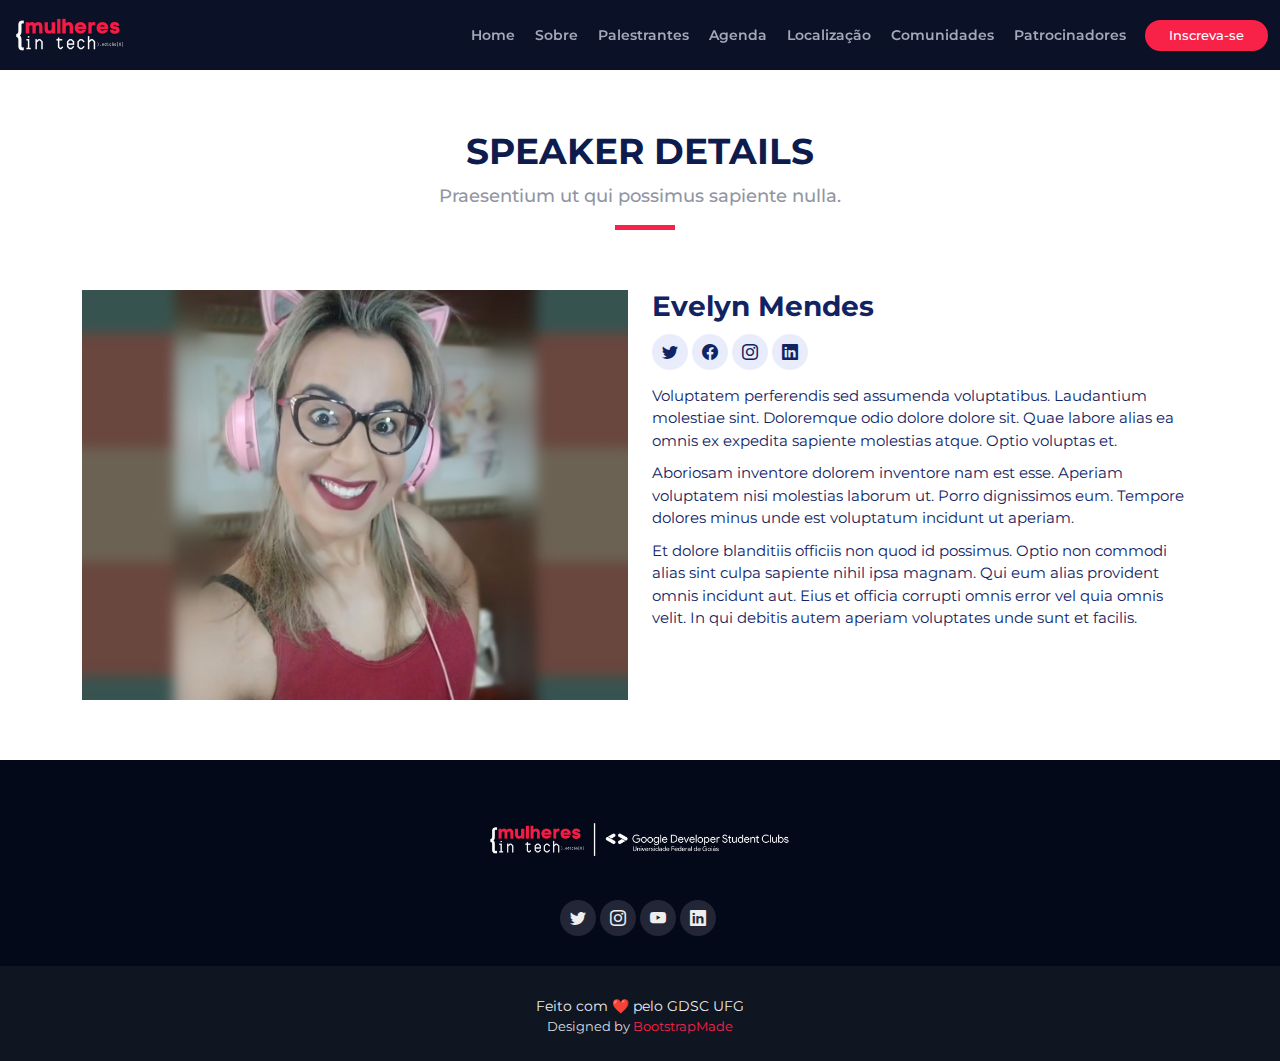
==== commit 529a5dcf: "Atualização do template" ====
--- a/speaker-details.html
+++ b/speaker-details.html
@@ -1,90 +1,67 @@
 <!DOCTYPE html>
-<html lang="pt">
+<html lang="en">
 
+<head>
+  <meta charset="utf-8">
+  <meta content="width=device-width, initial-scale=1.0" name="viewport">
 
-  <head>
-    <meta charset="utf-8">
-    <meta name="viewport" content="width=device-width, initial-scale=1">
-    <meta name="description" content="">
-    <meta name="author" content="">
+  <title>TheEvent Bootstrap Template - Speaker Details</title>
+  <meta content="" name="description">
+  <meta content="" name="keywords">
 
-    <title>Mulheres in Tech | GDSC UFG</title>
-
-    <!-- CSS FILES -->
-    <link rel="preconnect" href="https://fonts.googleapis.com">
-    <link rel="preconnect" href="https://fonts.gstatic.com" crossorigin>
-    <link href= 'https://fonts.googleapis.com/css?family=Montserrat' rel='stylesheet' rel="stylesheet">
-    <link href="css/bootstrap.min.css" rel="stylesheet">
-    <link href="css/bootstrap-icons.css" rel="stylesheet">
-    <link href="css/templatemo-leadership-event.css" rel="stylesheet">    
-    
-    
-    <!-- Vendor CSS Files -->
-  <link href="vendor/aos/aos.css" rel="stylesheet">
-  <link href="vendor/bootstrap/css/bootstrap.min.css" rel="stylesheet">
-  <link href="vendor/bootstrap-icons/bootstrap-icons.css" rel="stylesheet">
-  <link href="vendor/glightbox/css/glightbox.min.css" rel="stylesheet">
-  <link href="vendor/swiper/swiper-bundle.min.css" rel="stylesheet">
+  <!-- Favicons -->
+  <link href="assets/img/favicon.png" rel="icon">
+  <link href="assets/img/apple-touch-icon.png" rel="apple-touch-icon">
 
   <!-- Google Fonts -->
-  <link href="https://fonts.googleapis.com/css?family=Montserrat:400,500,800" rel="stylesheet">    
-</head> 
+  <link href="https://fonts.googleapis.com/css?family=Montserrat" rel="stylesheet">
+
+  <!-- Vendor CSS Files -->
+  <link href="assets/vendor/aos/aos.css" rel="stylesheet">
+  <link href="assets/vendor/bootstrap/css/bootstrap.min.css" rel="stylesheet">
+  <link href="assets/vendor/bootstrap-icons/bootstrap-icons.css" rel="stylesheet">
+  <link href="assets/vendor/glightbox/css/glightbox.min.css" rel="stylesheet">
+  <link href="assets/vendor/swiper/swiper-bundle.min.css" rel="stylesheet">
+
+  <!-- Template Main CSS File -->
+  <link href="assets/css/style.css" rel="stylesheet">
+
+  <!-- =======================================================
+  * Template Name: TheEvent - v4.8.0
+  * Template URL: https://bootstrapmade.com/theevent-conference-event-bootstrap-template/
+  * Author: BootstrapMade.com
+  * License: https://bootstrapmade.com/license/
+  ======================================================== -->
+</head>
 
 <body>
 
-  <nav class="navbar navbar-expand-lg">
-    <div class="container">
+  <!-- ======= Header ======= -->
+  <header id="header" class="d-flex align-items-center header-inner">
+    <div class="container-fluid container-xxl d-flex align-items-center">
 
-        <button class="navbar-toggler" type="button" data-bs-toggle="collapse" data-bs-target="#navbarNav"
-            aria-controls="navbarNav" aria-expanded="false" aria-label="Toggle navigation">
-            <span class="navbar-toggler-icon"></span>
-        </button>
-       
-        <a href="index.html" class="navbar-brand mx-auto mx-lg-0">
-            <div>      
-                <img src="images/logo/logo_MiT.png">
-            </div>
-            
-        </a>
+      <div id="logo" class="me-auto">
+        <!-- Uncomment below if you prefer to use a text logo -->
+        <!-- <h1><a href="index.html">The<span>Event</span></a></h1>-->
+        <a href="index.html" class="scrollto"><img src="assets/img/logo.png" alt="" title=""></a>
+      </div>
 
-        <a class="nav-link custom-btn btn d-lg-none" href="">Inscreva-se</a>
-
-        <div class="collapse navbar-collapse" id="navbarNav">
-            <ul class="navbar-nav ms-auto">
-                <li class="nav-item">
-                    <a class="nav-link click-scroll" href="#section_1">Home</a>
-                </li>
-
-                <li class="nav-item">
-                    <a class="nav-link click-scroll" href="#section_2">Sobre nós</a>
-                </li>
-
-                <li class="nav-item">
-                    <a class="nav-link click-scroll" href="#section_3">Palestrantes</a>
-                </li>
-
-                <li class="nav-item">
-                    <a class="nav-link click-scroll" href="#section_4">Programação</a>
-                </li>
-
-                <li class="nav-item">
-                    <a class="nav-link click-scroll" href="#section_5">Modalidade</a>
-                </li>
-
-                <li class="nav-item">
-                    <a class="nav-link click-scroll" href="#section_6">Local do evento</a>
-                </li>                   
-                <li class="nav-item">
-                    <a class="nav-link custom-btn btn d-none d-lg-block" href="#">Inscreva-se</a>
-                </li>
-            </ul>
-            <div>
-
-            </div>
-</nav>
-     
+      <nav id="navbar" class="navbar order-last order-lg-0">
+        <ul>
+          <li><a href="index.html" class="scrollto">Home</a></li>
+          <li><a href="index.html" class="scrollto">Sobre</a></li>
+          <li><a href="index.html" class="scrollto">Palestrantes</a></li>
+          <li><a href="index.html" class="scrollto">Agenda</a></li>
+          <li><a href="index.html" class="scrollto">Localização</a></li>          
+          <li><a href="index.html" class="scrollto">Comunidades</a></li>
+          <li><a href="index.html" class="scrollto">Patrocinadores</a></li> 
+        </ul>
+        <i class="bi bi-list mobile-nav-toggle"></i>
+      </nav><!-- .navbar -->
+      <a class="buy-tickets scrollto" href="https://www.sympla.com.br/mulheres-in-tech---edicao-zero--gdsc-ufg__1662091" role="button" target="_blank">Inscreva-se</a>
 
     </div>
+  </header><!-- End Header -->
 
   <main id="main" class="main-page">
 
@@ -98,12 +75,12 @@
 
         <div class="row">
           <div class="col-md-6">
-            <img src="images/avatar/evelyn-mendes-mit.jpg" alt="Speaker 1" class="img-fluid">
+            <img src="assets/img/speakers/evelyn-mendes-mit.jpg" alt="Speaker 1" class="img-fluid">
           </div>
 
           <div class="col-md-6">
             <div class="details">
-              <h2>Brenden Legros</h2>
+              <h2> Evelyn Mendes</h2>
               <div class="social">
                 <a href=""><i class="bi bi-twitter"></i></a>
                 <a href=""><i class="bi bi-facebook"></i></a>
@@ -126,69 +103,50 @@
   </main><!-- End #main -->
 
   <!-- ======= Footer ======= -->
-  
-    <footer class="site-footer">
-        <div class="container">
-            <div class="row align-items-center">
+  <footer id="footer">
+    <div class="footer-top">
+      <div class="container">
+        <div class="row d-flex justify-content-center">
 
-                <div class="col-lg-12 col-12 border-bottom pb-5 mb-5">
-                    <div class="d-flex">
-                        <a href="index.html" class="navbar-brand">
-                            <!--<i class="bi-bullseye brand-logo"></i>-->
-                            <span class="brand-text">{Mulheres <br> in Tech</span>
-                        </a>
+          <div class="col-lg-3 col-md-6 footer-info d-flex justify-content-center">
+            <img src="assets/img/logo2.png" alt="TheEvenet">            
+          </div>
 
-                        <ul class="social-icon ms-auto">
-                            <li><a href="#" class="social-icon-link bi-facebook"></a></li>
+          <div class="social-links d-flex justify-content-center">
+            <a href="https://twitter.com/gdsc_ufg " class="twitter" target="_blank"><i class="bi bi-twitter"></i></a>             
+            <a href="https://instagram.com/gdsc_ufg" class="instagram" target="_blank"><i class="bi bi-instagram"></i></a>
+            <a href="https://www.youtube.com/channel/UCtr-eI8ACGAk_KX91XqKedw" class="youtube" target="_blank"><i class="bi bi-youtube"></i></a>
+            <a href="https://www.linkedin.com/company/gdscufg/mycompany/?" class="linkedin" target="_blank"><i class="bi bi-linkedin"></i></a>
+          </div>
 
-                            <li><a href="https://www.instagram.com/gdsc_ufg/" class="social-icon-link bi-instagram"></a></li>
+        </div>
+      </div>
+    </div>
 
-                            <li><a href="#" class="social-icon-link bi-whatsapp"></a></li>
+    <div class="container">
+      <div class="copyright">
+        Feito com ❤️ pelo GDSC UFG 
+      </div>
+      <div class="credits">
+        <!--
+        All the links in the footer should remain intact.
+        You can delete the links only if you purchased the pro version.
+        Licensing information: https://bootstrapmade.com/license/
+        Purchase the pro version with working PHP/AJAX contact form: https://bootstrapmade.com/buy/?theme=TheEvent
+      -->
+        Designed by <a href="https://bootstrapmade.com/">BootstrapMade</a>
+      </div>
+    </div>
+  </footer><!-- End  Footer -->
 
-                            <li><a href="#" class="social-icon-link bi-youtube"></a></li>
-                        </ul>
-                    </div>
-                </div>
-
-                <div class="col-lg-7 col-12">
-                    <ul class="footer-menu d-flex flex-wrap">
-                        <li class="footer-menu-item"><a href="#" class="footer-menu-link">Our Story</a></li>
-
-                        <li class="footer-menu-item"><a href="#" class="footer-menu-link">Code of Conduct</a></li>
-
-                        <li class="footer-menu-item"><a href="#" class="footer-menu-link">Privacy and Terms</a></li>
-
-                        <li class="footer-menu-item"><a href="#" class="footer-menu-link">Contact</a></li>
-                    </ul>
-                </div>
-
-
-                <div class="col-lg-5 col-12 ms-lg-auto">
-                    <div class="copyright-text-wrap d-flex align-items-center">
-                        <p class="copyright-text ms-lg-auto me-4 mb-0">Copyright © 2022 Leadership Event Co., Ltd.
-
-                            <br>All Rights Reserved.
-
-                            <br><br>Design: <a title="CSS Templates" rel="sponsored" href="https://templatemo.com"
-                                target="_blank">TemplateMo</a>
-                        </p>
-
-                        <a href="#section_1" class="bi-arrow-up arrow-icon custom-link"></a>
-                    </div>
-                </div>
-
-            </div>
-        </div>
-    </footer>
-    
   <a href="#" class="back-to-top d-flex align-items-center justify-content-center"><i class="bi bi-arrow-up-short"></i></a>
 
   <!-- Vendor JS Files -->
-  <script src="vendor/aos/aos.js"></script>
-  <script src="vendor/bootstrap/js/bootstrap.bundle.min.js"></script>
-  <script src="vendor/glightbox/js/glightbox.min.js"></script>
-  <script src="vendor/swiper/swiper-bundle.min.js"></script>
-  <script src="vendor/php-email-form/validate.js"></script>
+  <script src="assets/vendor/aos/aos.js"></script>
+  <script src="assets/vendor/bootstrap/js/bootstrap.bundle.min.js"></script>
+  <script src="assets/vendor/glightbox/js/glightbox.min.js"></script>
+  <script src="assets/vendor/swiper/swiper-bundle.min.js"></script>
+  <script src="assets/vendor/php-email-form/validate.js"></script>
 
   <!-- Template Main JS File -->
   <script src="assets/js/main.js"></script>
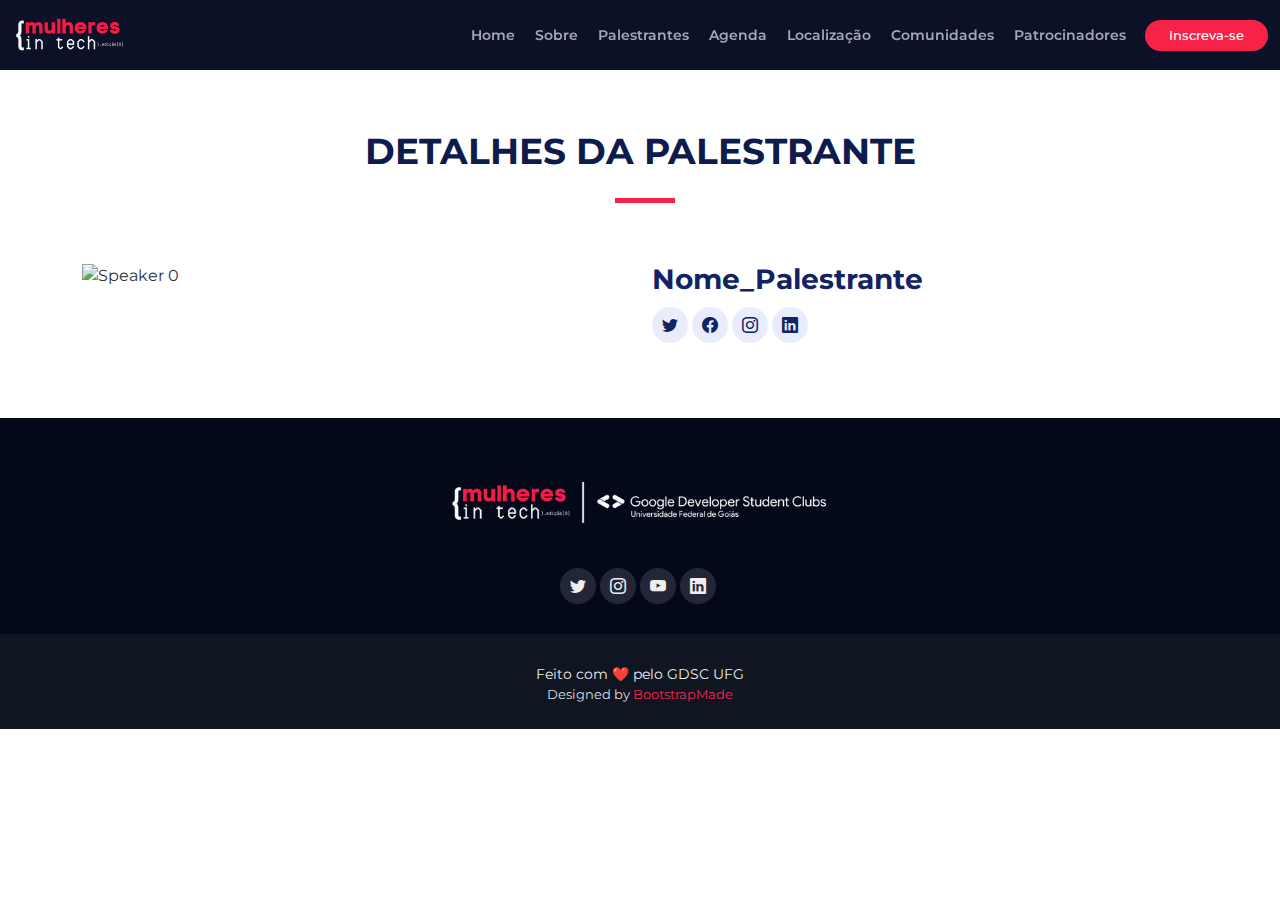
==== commit c636e17c: "Atualização" ====
--- a/speaker-details.html
+++ b/speaker-details.html
@@ -69,29 +69,29 @@
     <section id="speakers-details">
       <div class="container">
         <div class="section-header">
-          <h2>Speaker Details</h2>
-          <p>Praesentium ut qui possimus sapiente nulla.</p>
+          <h2>Detalhes da Palestrante</h2>
         </div>
 
         <div class="row">
           <div class="col-md-6">
-            <img src="assets/img/speakers/evelyn-mendes-mit.jpg" alt="Speaker 1" class="img-fluid">
+            <img src="assets/img/speakers/" alt="Speaker 0" class="img-fluid">
           </div>
 
           <div class="col-md-6">
             <div class="details">
-              <h2> Evelyn Mendes</h2>
+              <h2> Nome_Palestrante</h2>
               <div class="social">
                 <a href=""><i class="bi bi-twitter"></i></a>
                 <a href=""><i class="bi bi-facebook"></i></a>
                 <a href=""><i class="bi bi-instagram"></i></a>
                 <a href=""><i class="bi bi-linkedin"></i></a>
               </div>
-              <p>Voluptatem perferendis sed assumenda voluptatibus. Laudantium molestiae sint. Doloremque odio dolore dolore sit. Quae labore alias ea omnis ex expedita sapiente molestias atque. Optio voluptas et.</p>
+              <!--<p>Voluptatem perferendis sed assumenda voluptatibus. Laudantium molestiae sint. Doloremque odio dolore dolore sit. Quae labore alias ea omnis ex expedita sapiente molestias atque. Optio voluptas et.</p>
 
               <p>Aboriosam inventore dolorem inventore nam est esse. Aperiam voluptatem nisi molestias laborum ut. Porro dignissimos eum. Tempore dolores minus unde est voluptatum incidunt ut aperiam.</p>
 
               <p>Et dolore blanditiis officiis non quod id possimus. Optio non commodi alias sint culpa sapiente nihil ipsa magnam. Qui eum alias provident omnis incidunt aut. Eius et officia corrupti omnis error vel quia omnis velit. In qui debitis autem aperiam voluptates unde sunt et facilis.</p>
+              -->
             </div>
           </div>
 
--- a/assets/css/style.css
+++ b/assets/css/style.css
@@ -823,7 +823,7 @@
 # Schedule Section
 --------------------------------------------------------------*/
 #schedule {
-  padding: 60px 0 60px 0;
+  padding: 50px 0 50px 0;
 }
 
 #schedule .nav-tabs {
@@ -850,7 +850,7 @@
 
 @media (max-width: 991px) {
   #schedule .nav-tabs a {
-    padding: 8px 60px;
+    padding: 8px 50px;
   }
 }
 
@@ -1544,7 +1544,7 @@
 }
 
 #footer .footer-top .footer-info img {
-  height: 40px;
+  height: 50px;
   margin-bottom: 10px;
 }
 
